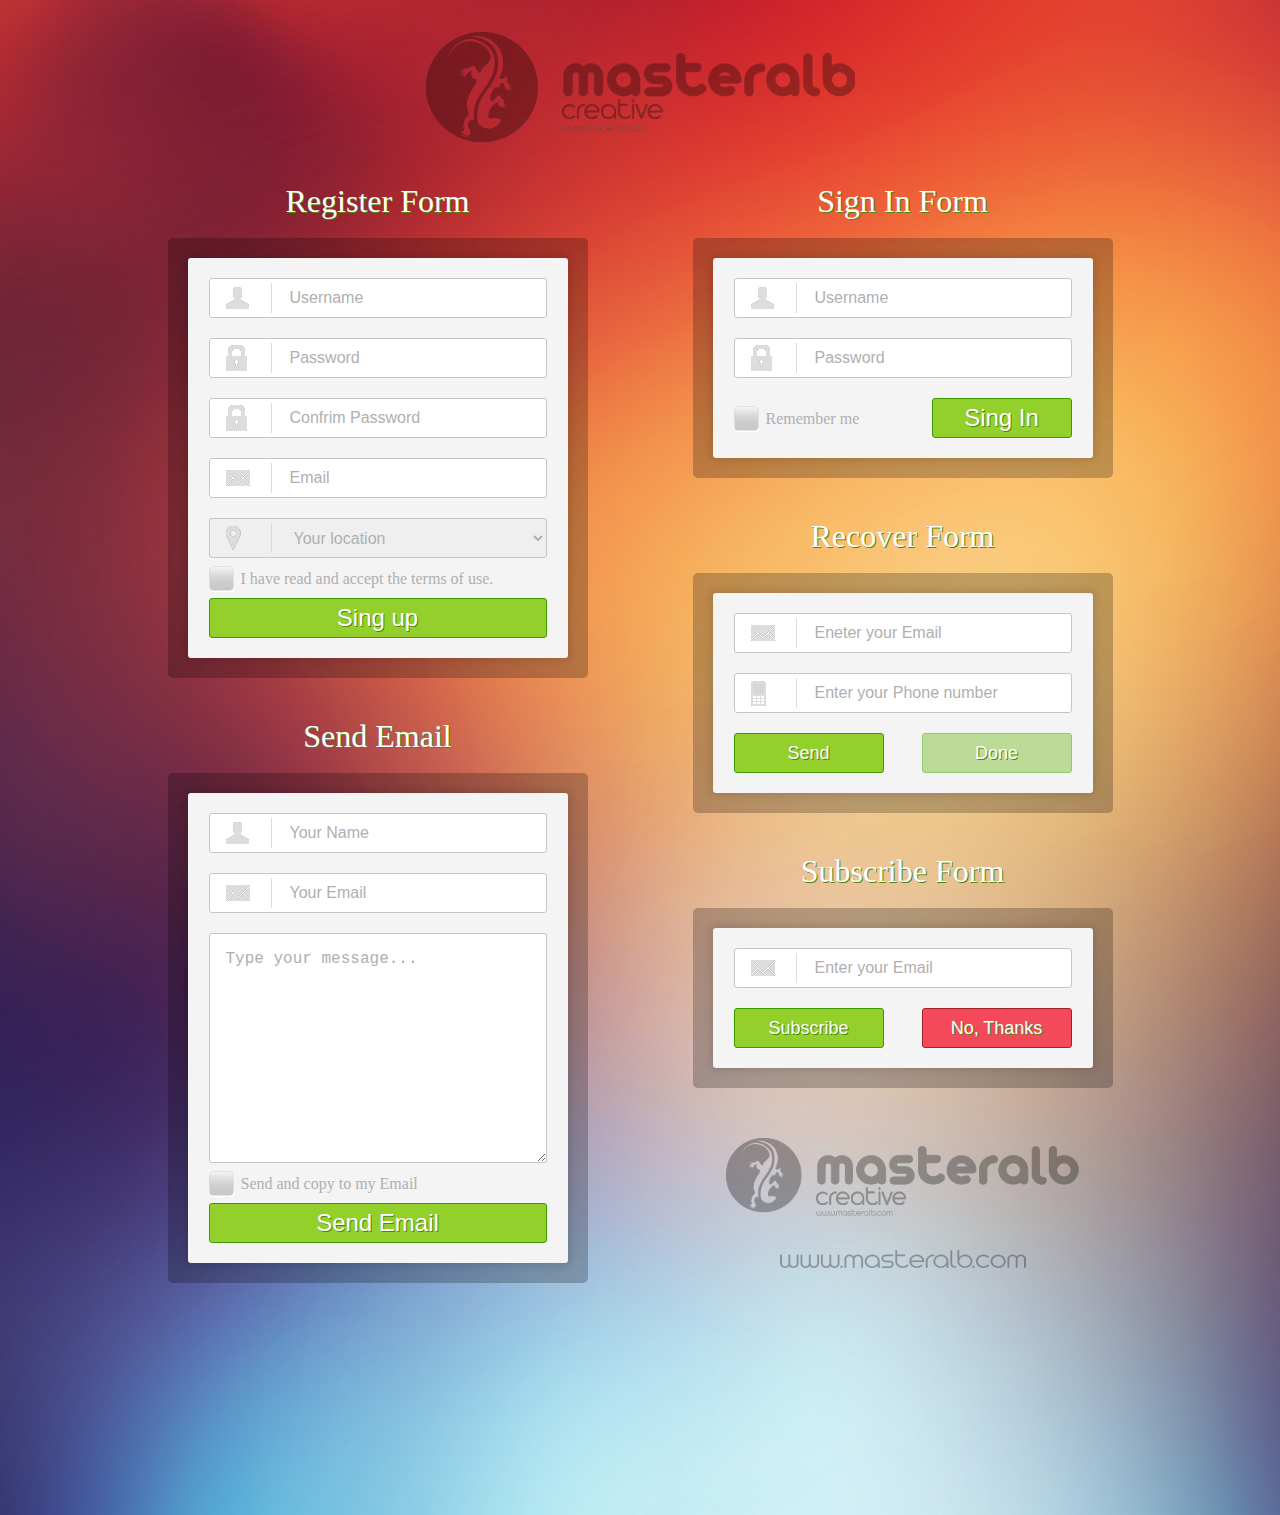
==== index.html @ 4cf98949 "HTML+CSS+RWD" ====
<!DOCTYPE html>
<html lang="en">
<head>
	<meta charset="UTF-8">
	<meta name="viewport" content="width=device-width, initial-scale=1.0">
	<title>Weekly dev challenge 1</title>
	<link rel="stylesheet" href="style.css">
	<link rel="stylesheet" href="font/font.css">
</head>
<body>
	<header class="header"><img src="img/logou.svg" alt="masteralb logo"></header>
	<div class="container">
		<!-- --------------------Register form--------------------- -->
		<section class="firstcol">
			<header class="formheader boldtext">Register Form</header>
			<div class="shadow">
				<form action="post">
					<input type="text" name="username" class="field" placeholder="Username">
					<input type="password" name="password" class="field" placeholder="Password">
					<input type="password" name="confrim-password" class="field" placeholder="Confrim Password">
					<input type="email" name="email" class="field" placeholder="Email">
					<select placeholder="Your location" name="location" id="" class="field">
						<option value="loc">Your location</option>
						<option value="austria">Austria</option>
						<option value="bulgaria">Bulgaria</option>
						<option value="croatia">Croatia</option>
						<option value="france">France</option>
						<option value="spain">Spain</option>
					</select>
					<div class="inputs checklabel">
						<input type="checkbox" name="terms" id="terms">
						<label for="terms">I have read and accept the terms of use.</label>
					</div>
					<input type="submit" value="Sing up" class="longbutton boldtext sendbutton">
				</form>
			</div>
		</section>
		<!-- ---------------------Send Email----------------------- -->
		<section class="firstcol">
			<header class="formheader boldtext">Send Email</header>
			<div class="shadow">
				<form action="post">
					<input type="text" name="username" class="field" placeholder="Your Name">
					<input type="email" name="email" class="field" placeholder="Your Email">
					<textarea name="message" id="" placeholder="Type your message..."></textarea>
					<div class="inputs checklabel"><input type="checkbox" id="sendcopy"><label for="sendcopy">Send and copy to my Email</label></div>
					<input type="submit" value="Send Email" class="longbutton boldtext sendbutton">
				</form>
			</div>
		</section>
		<!-- --------------------Sing in Form---------------------- -->
		<section class="seccol">
			<header class="formheader boldtext">Sign In Form</header>
			<div class="shadow">
				<form action="">
					<input type="text" name="username" class="field" placeholder="Username">
					<input type="password" name="password" class="field" placeholder="Password">
					<div class="inputs">
						<div class="checklabel"><input type="checkbox" name="remember" id="remember"><label for="remember">Remember me</label></div>
						<input type="submit" value="Sing In" class="boldtext sendbutton">
					</div>
				</form>
			</div>
		</section>
		<!-- ---------------------Recover Form--------------------- -->
		<section class="seccol">
			<header class="formheader boldtext">Recover Form</header>
			<div class="shadow">
				<form action="">
					<input type="email" name="email" class="field" placeholder="Eneter your Email">
					<input type="text" name="phone" class="field" placeholder="Enter your Phone number">
					<div class="inputs">
					<input type="submit" value="Send" class="lbuttons boldtext sendbutton">
					<input type="button" value="Done" class="lbuttons boldtext donebutton">
					</div>
				</form>
			</div>
		</section>
		<!-- --------------------Sucscribe Form-------------------- -->
		<section class="seccol">
			<header class="formheader boldtext">Subscribe Form</header>
			<div class="shadow">
				<form action="">
					<input type="email" name="email" class="field" placeholder="Enter your Email">
					<div class="inputs"><input type="submit" value="Subscribe" class="lbuttons boldtext sendbutton"><input type="button" value="No, Thanks" class="lbuttons boldtext redbutton"></div>
				</form>
			</div>
		</section>
		<!-- ---------------------Footer---------------------- -->
		<footer class="footer"><img src="img/logod.svg" alt="masteralb logo"></footer>
	</div>
</html>
---- style.css ----
body
{
	font-family: TitilliumText22L;
	font-size: 16px;
	padding: 0;
	margin: 0;
	background-image: url(img/back.jpg);
	background-repeat: no-repeat;
	background-size: cover;

}
.header
{	
	margin: 2rem 0 0 0;
	display: flex;
	justify-content: center;
	padding: 0;
}
.header>img, .footer>img
{
	opacity: 0.3;
}
.container
{
	display: flex;
	flex-flow: column wrap;
	align-items: center;
	width: 65.625rem;
	height: 85.75rem;
	padding: 0 4.25rem;
	margin-left: auto;
	margin-right: auto;
}
section
{
	width: 26.25rem;
	margin-top: 1.375rem;
}
.formheader
{
	width: 100%;
	font-size: 2rem;
	margin: 1.125rem 0;
}
.boldtext
{
	text-align: center;
	font-weight: 500;
	color: #fff;
	text-shadow: 1px 1px 0px #51850e;
}
.shadow
{
	
	border-radius: 5px;
	background-color: rgba(0, 0, 0, 0.23);
	padding: 1.25rem;
	-webkit-box-sizing: border-box;
	-moz-box-sizing: border-box;
	box-sizing: border-box;
}
form
{
	display: flex;
	flex-flow: column nowrap;
	align-items: center;
	border-radius: 3px;
	background-color:  #f4f4f4;
	box-shadow: 0px 0px 8.6px 1.4px rgba(0, 0, 0, 0.13);

}
input, textarea, select
{
	box-sizing: border-box;
	font-size: 1rem;
	width: 21.125rem;
	height: 2.5rem;
	padding: 0;
	border-radius: 3px;
	border-style: solid;
	border-width: 1px;
	border-color:  #c6c6c6;
	margin-top: 1.25rem;
}
textarea
{
	padding: 1rem;
}
.inputs
{
	width: 21.125rem;
	display: flex;
	flex-flow: row nowrap;
	justify-content: space-between;
	align-items: center;
}
.checklabel
{
	display: flex;
	align-items: center;
	justify-content: flex-start;
}

select:focus>option[value="loc"]
{
	display: none;
}
input[type="checkbox"]
{
	opacity: 0;
	width: 0;
	margin: 0;
}
input:checked + label
 {
 	background: url(img/checked.svg) no-repeat;
 	background-position: 0 center;
 }
textarea
{
	height: 14.375rem;
}
label
{
	color:  #afafaf;
	font-size: 1rem;
	font-weight: 300;
	line-height: 27px;
 	display: inline-block;
 	background: url("img/checkbox.svg") no-repeat;
 	background-position: 0 center;
 	padding-left: 2rem;
	cursor: pointer;
}
input.longbutton
{
	margin-top: 0;
	margin-bottom: 1.25rem;
	font-size: 1.5rem;

}
.sendbutton
{
	border-color:  #3b9a00;
	background-color:  #93d02b;
	box-shadow: 0px 1px 0px 0px #ffffff;
	cursor: pointer;
}
.donebutton
{
	border-color:  #90ca6d;
	background-color:  #bcdb97;
}
.redbutton
{
	border-color:  #a2202a;
	background-color:  #f4495b;
	cursor: pointer;
}
label[for="remember"]
{
	white-space: nowrap;
}
input[value="Sing In"]
{
	width: 8.75rem;
	margin: 1.25rem 0;
	font-size: 1.5rem;
}
input.lbuttons
{
	width: 9.375rem;
	margin-bottom: 1.25rem;
	font-size: 1.125rem;
}
.footer
{
	margin-top: 3.125rem;
}
.field
{
	background-repeat: no-repeat;
	background-position: 1rem center, 3.75rem center;
	color:  #afafaf;
	font-size: 1rem;
	font-weight: 300;
	padding: 0 1rem 0 5rem;
}
input[name="username"] 
{
	background-image: url(img/user.svg), url(img/line.svg);
}
input[type="password"]
{
	background-image: url(img/pass.svg), url(img/line.svg);
}
input[name="email"]
{
	background-image: url(img/email.svg), url(img/line.svg);
}
input[name="phone"]
{
	background-image: url(img/phone.svg), url(img/line.svg);
}
select
{
	background-image: url(img/location.svg), url(img/line.svg);
}
*::placeholder
{
	color:  #afafaf;
	font-size: 1rem;
	font-weight: 300;
}
@media screen and (max-width: 1150px)
{
	.container
	{
		height: 100%;
		width: 100%;
		padding: 0;
	}
	.footer
	{
		margin-bottom: 2rem;
	}
}
@media screen and (max-width: 440px)
{
	section
	{
		width: 100%;
	}
	.inputs, .field, textarea, .longbutton, img
	{
		width: 100%;
	}
	form
	{
		padding: 0.5rem;
	}
	.header
	{
		margin: 0.1rem;
	}
}
---- font/font.css ----
/* #### Generated By: http://www.cufonfonts.com #### */

@font-face {
font-family: 'TitilliumText22L-Thin';
font-style: normal;
font-weight: normal;
src: local('TitilliumText22L-Thin'), url('TitilliumText22L001.woff') format('woff');
}


@font-face {
font-family: 'TitilliumText22L-Light';
font-style: normal;
font-weight: normal;
src: local('TitilliumText22L-Light'), url('TitilliumText22L002.woff') format('woff');
}


@font-face {
font-family: 'TitilliumText22L-Regular';
font-style: normal;
font-weight: normal;
src: local('TitilliumText22L-Regular'), url('TitilliumText22L003.woff') format('woff');
}


@font-face {
font-family: 'TitilliumText22L-Medium';
font-style: normal;
font-weight: normal;
src: local('TitilliumText22L-Medium'), url('TitilliumText22L004.woff') format('woff');
}


@font-face {
font-family: 'TitilliumText22L-Bold';
font-style: normal;
font-weight: normal;
src: local('TitilliumText22L-Bold'), url('TitilliumText22L005.woff') format('woff');
}


@font-face {
font-family: 'TitilliumText22L-XBold';
font-style: normal;
font-weight: normal;
src: local('TitilliumText22L-XBold'), url('TitilliumText22L006.woff') format('woff');
}
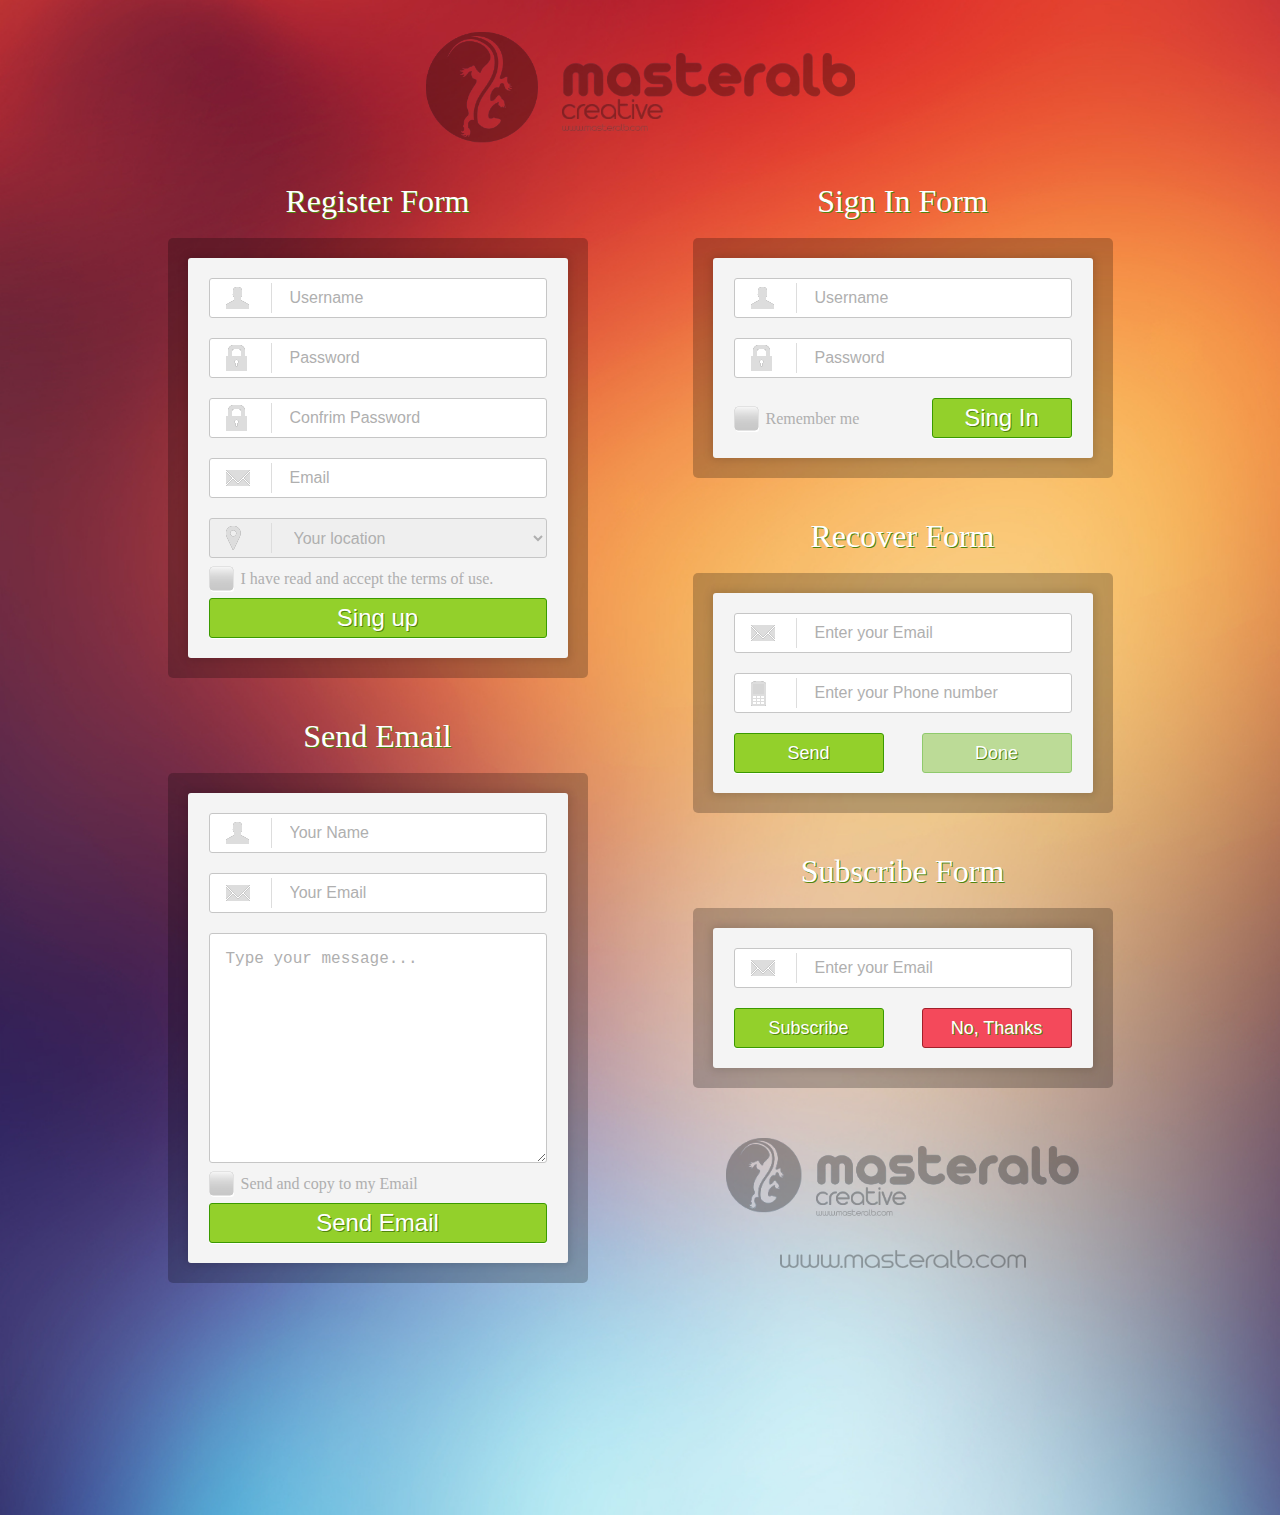
==== commit 713c6435: "Merge remote-tracking branch 'origin/master'" ====
--- a/index.html
+++ b/index.html
@@ -4,7 +4,7 @@
 	<meta charset="UTF-8">
 	<meta name="viewport" content="width=device-width, initial-scale=1.0">
 	<title>Weekly dev challenge 1</title>
-	<link rel="stylesheet" href="style.css">
+	<link rel="stylesheet" href="css/style.css">
 	<link rel="stylesheet" href="font/font.css">
 </head>
 <body>
@@ -67,7 +67,7 @@
 			<header class="formheader boldtext">Recover Form</header>
 			<div class="shadow">
 				<form action="">
-					<input type="email" name="email" class="field" placeholder="Eneter your Email">
+					<input type="email" name="email" class="field" placeholder="Enter your Email">
 					<input type="text" name="phone" class="field" placeholder="Enter your Phone number">
 					<div class="inputs">
 					<input type="submit" value="Send" class="lbuttons boldtext sendbutton">
--- a/css/style.css
+++ b/css/style.css
@@ -0,0 +1,246 @@
+body
+{
+	font-family: TitilliumText22L;
+	font-size: 16px;
+	padding: 0;
+	margin: 0;
+	background-image: url(../img/back.jpg);
+	background-repeat: no-repeat;
+	background-size: cover;
+
+}
+.header
+{	
+	margin: 2rem 0 0 0;
+	display: flex;
+	justify-content: center;
+	padding: 0;
+}
+.header>img, .footer>img
+{
+	opacity: 0.3;
+}
+.container
+{
+	display: flex;
+	flex-flow: column wrap;
+	align-items: center;
+	width: 65.625rem;
+	height: 85.75rem;
+	padding: 0 4.25rem;
+	margin-left: auto;
+	margin-right: auto;
+}
+section
+{
+	width: 26.25rem;
+	margin-top: 1.375rem;
+}
+.formheader
+{
+	width: 100%;
+	font-size: 2rem;
+	margin: 1.125rem 0;
+}
+.boldtext
+{
+	text-align: center;
+	font-weight: 500;
+	color: #fff;
+	text-shadow: 1px 1px 0px #51850e;
+}
+.shadow
+{
+	
+	border-radius: 5px;
+	background-color: rgba(0, 0, 0, 0.23);
+	padding: 1.25rem;
+	-webkit-box-sizing: border-box;
+	-moz-box-sizing: border-box;
+	box-sizing: border-box;
+}
+form
+{
+	display: flex;
+	flex-flow: column nowrap;
+	align-items: center;
+	border-radius: 3px;
+	background-color:  #f4f4f4;
+	box-shadow: 0px 0px 8.6px 1.4px rgba(0, 0, 0, 0.13);
+
+}
+input, textarea, select
+{
+	box-sizing: border-box;
+	font-size: 1rem;
+	width: 21.125rem;
+	height: 2.5rem;
+	padding: 0;
+	border-radius: 3px;
+	border-style: solid;
+	border-width: 1px;
+	border-color:  #c6c6c6;
+	margin-top: 1.25rem;
+}
+textarea
+{
+	padding: 1rem;
+}
+.inputs
+{
+	width: 21.125rem;
+	display: flex;
+	flex-flow: row nowrap;
+	justify-content: space-between;
+	align-items: center;
+}
+.checklabel
+{
+	display: flex;
+	align-items: center;
+	justify-content: flex-start;
+}
+
+select:focus>option[value="loc"]
+{
+	display: none;
+}
+input[type="checkbox"]
+{
+	opacity: 0;
+	width: 0;
+	margin: 0;
+}
+input:checked + label
+ {
+ 	background: url(../img/checked.svg) no-repeat;
+ 	background-position: 0 center;
+ }
+textarea
+{
+	height: 14.375rem;
+}
+label
+{
+	color:  #afafaf;
+	font-size: 1rem;
+	font-weight: 300;
+	line-height: 27px;
+ 	display: inline-block;
+ 	background: url("../img/checkbox.svg") no-repeat;
+ 	background-position: 0 center;
+ 	padding-left: 2rem;
+	cursor: pointer;
+}
+input.longbutton
+{
+	margin-top: 0;
+	margin-bottom: 1.25rem;
+	font-size: 1.5rem;
+
+}
+.sendbutton
+{
+	border-color:  #3b9a00;
+	background-color:  #93d02b;
+	box-shadow: 0px 1px 0px 0px #ffffff;
+	cursor: pointer;
+}
+.donebutton
+{
+	border-color:  #90ca6d;
+	background-color:  #bcdb97;
+}
+.redbutton
+{
+	border-color:  #a2202a;
+	background-color:  #f4495b;
+	cursor: pointer;
+}
+label[for="remember"]
+{
+	white-space: nowrap;
+}
+input[value="Sing In"]
+{
+	width: 8.75rem;
+	margin: 1.25rem 0;
+	font-size: 1.5rem;
+}
+input.lbuttons
+{
+	width: 9.375rem;
+	margin-bottom: 1.25rem;
+	font-size: 1.125rem;
+}
+.footer
+{
+	margin-top: 3.125rem;
+}
+.field
+{
+	background-repeat: no-repeat;
+	background-position: 1rem center, 3.75rem center;
+	color:  #afafaf;
+	font-size: 1rem;
+	font-weight: 300;
+	padding: 0 1rem 0 5rem;
+}
+input[name="username"] 
+{
+	background-image: url(../img/user.svg), url(../img/line.svg);
+}
+input[type="password"]
+{
+	background-image: url(../img/pass.svg), url(../img/line.svg);
+}
+input[name="email"]
+{
+	background-image: url(../img/email.svg), url(../img/line.svg);
+}
+input[name="phone"]
+{
+	background-image: url(../img/phone.svg), url(../img/line.svg);
+}
+select
+{
+	background-image: url(../img/location.svg), url(../img/line.svg);
+}
+*::placeholder
+{
+	color:  #afafaf;
+	font-size: 1rem;
+	font-weight: 300;
+}
+@media screen and (max-width: 1150px)
+{
+	.container
+	{
+		height: 100%;
+		width: 100%;
+		padding: 0;
+	}
+	.footer
+	{
+		margin-bottom: 2rem;
+	}
+}
+@media screen and (max-width: 440px)
+{
+	section
+	{
+		width: 100%;
+	}
+	.inputs, .field, textarea, .longbutton, img
+	{
+		width: 100%;
+	}
+	form
+	{
+		padding: 0.5rem;
+	}
+	.header
+	{
+		margin: 0.1rem;
+	}
+}
